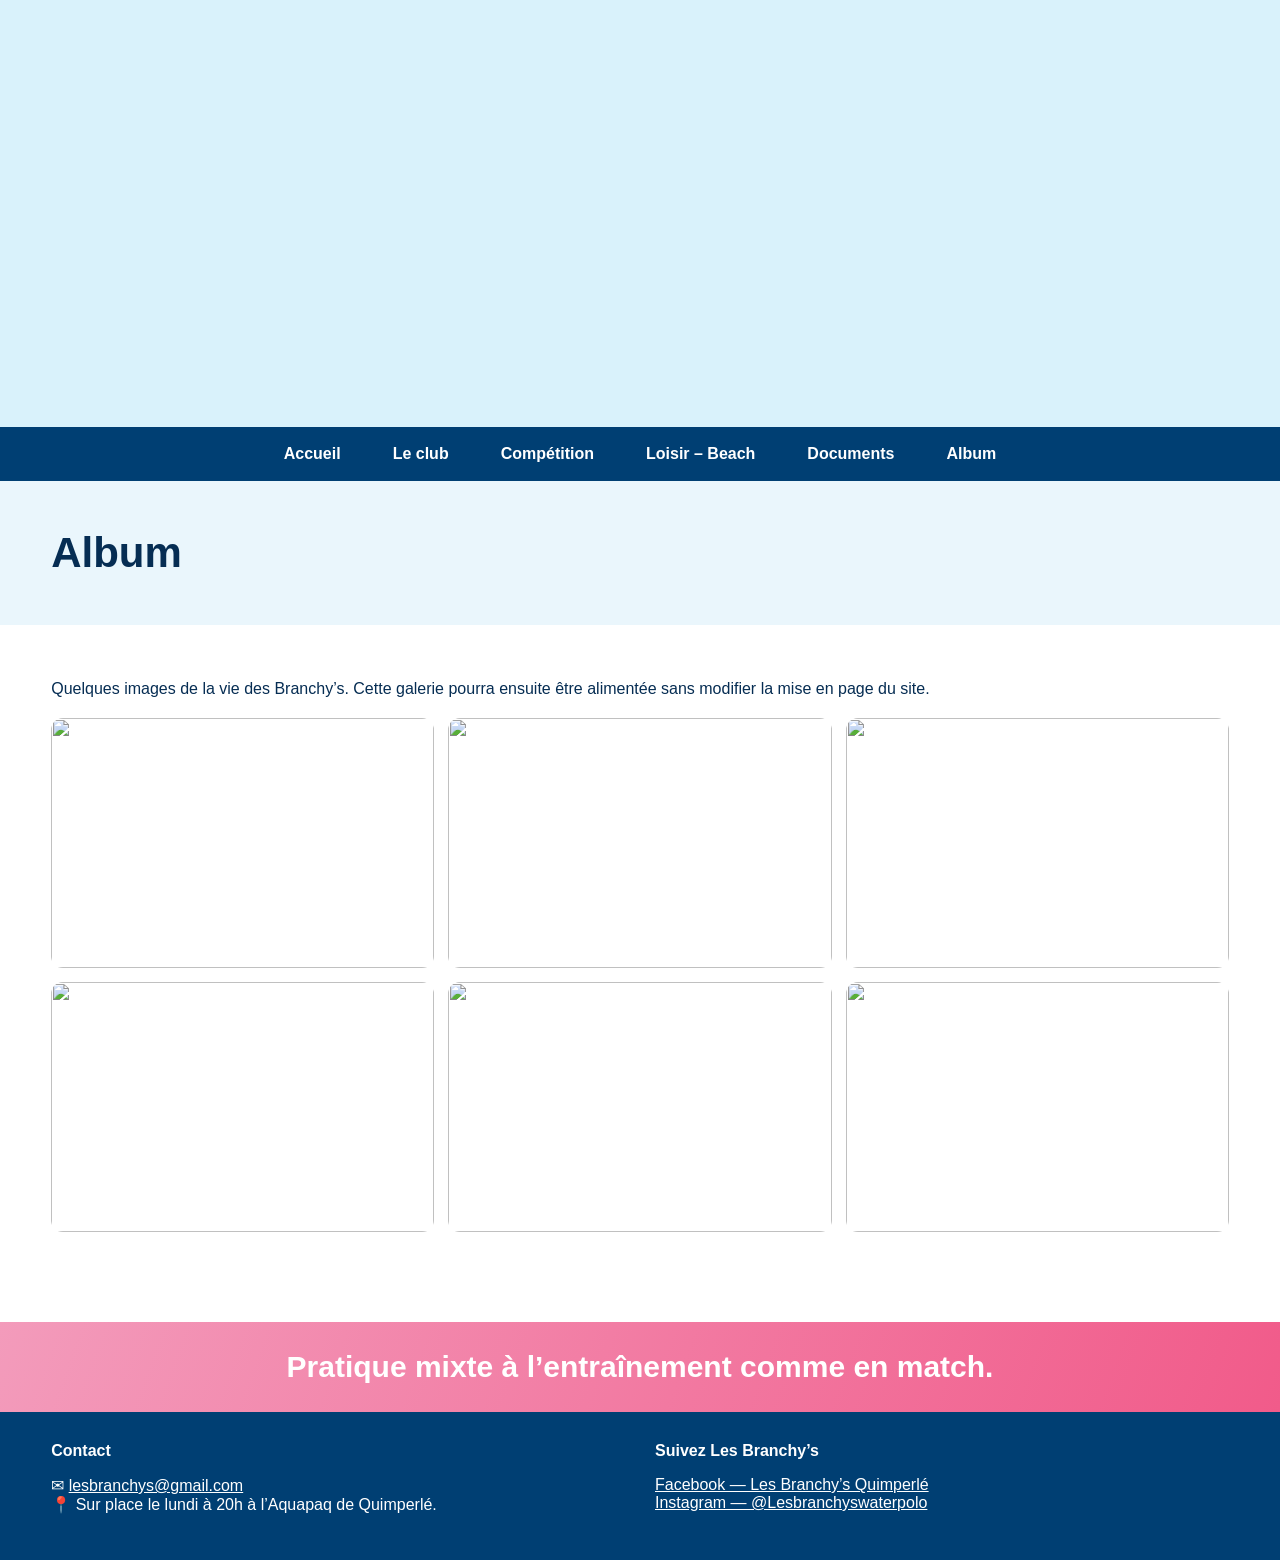
==== album.html @ 8bf20560 "Add files via upload" ====
<!doctype html><html lang="fr"><head><meta charset="utf-8"><meta name="viewport" content="width=device-width,initial-scale=1"><title>Album | Les Branchy's</title><meta name="description" content="Les Branchy's, club de water-polo à Quimperlé."><link rel="stylesheet" href="style.css"></head><body><div class="banner"></div><div class="top"><div class="menu" onclick="menu()">☰ Menu</div><nav class="nav"><a href="index.html">Accueil</a><a href="club.html">Le club</a><a href="competition.html">Compétition</a><a href="loisir-beach.html">Loisir – Beach</a><a href="documents.html">Documents</a><a href="album.html">Album</a></nav></div><section class="pagehead"><div class="wrap"><h1>Album</h1></div></section><main class="wrap content"><p>Quelques images de la vie des Branchy’s. Cette galerie pourra ensuite être alimentée sans modifier la mise en page du site.</p><div class="gallery"><img src="assets/competition.jpg"><img src="assets/beach.jpg"><img src="assets/aquapaq.jpg"><img src="assets/waterpolo-hero.png"><img src="assets/ball.jpg"><img src="assets/logo.jpg"></div></main><div class="mixed">Pratique mixte à l’entraînement comme en match.</div><footer class="footer"><div class="wrap cols"><div><b>Contact</b><p>✉ <a href="mailto:lesbranchys@gmail.com">lesbranchys@gmail.com</a><br>📍 Sur place le lundi à 20h à l’Aquapaq de Quimperlé.</p></div><div><b>Suivez Les Branchy’s</b><p><a href="https://www.facebook.com/lesbranchysWaterpolo?locale=fr_FR">Facebook — Les Branchy’s Quimperlé</a><br><a href="https://www.instagram.com/lesbranchyswaterpolo/">Instagram — @Lesbranchyswaterpolo</a></p></div></div></footer><script src="app.js"></script></body></html>
---- style.css ----
:root{--blue:#003f73;--blue2:#0067a7;--pink:#f15b8a;--yellow:#ffd43b;--ink:#062d53;--pale:#f4f9fd}*{box-sizing:border-box}body{margin:0;font-family:Arial,Helvetica,sans-serif;color:var(--ink);background:white}a{color:inherit}.top{background:var(--blue);position:sticky;top:0;z-index:20}.nav{max-width:1180px;margin:auto;display:flex;align-items:center;justify-content:center;gap:8px;min-height:54px}.nav a{color:white;text-decoration:none;font-weight:700;padding:18px 22px}.nav a:hover,.nav a.active{background:#0c6ca5}.menu{display:none;color:white;font-size:26px;padding:12px 18px;cursor:pointer}.banner{width:100%;max-width:1400px;margin:auto;aspect-ratio:3 / 1;background:url('assets/bandeau.png') center/contain no-repeat;background-color:#d9f2fb}.hero{background:linear-gradient(90deg,rgba(0,36,67,.92) 0%,rgba(0,36,67,.55) 38%,rgba(0,36,67,.05) 70%),url('assets/waterpolo-hero.png') center 58%/cover no-repeat;min-height:430px;display:flex;align-items:center}.hero .inner{width:min(1180px,92%);margin:auto;color:white}.hero h1{font-size:54px;margin:0 0 8px}.hero h2{font-size:31px;max-width:590px;margin:0 0 18px}.hero p{font-size:19px;line-height:1.5;max-width:500px}.wrap{width:min(1180px,92%);margin:auto}.cards{display:grid;grid-template-columns:repeat(3,1fr);gap:18px;margin:26px auto}.card{background:var(--pale);border-radius:16px;overflow:hidden;box-shadow:0 5px 18px #003f7312}.card img{width:100%;height:190px;object-fit:cover}.card .txt{padding:22px}.card h3{font-size:25px;margin:0 0 12px}.pink{color:var(--pink);font-weight:800}.grid2{display:grid;grid-template-columns:1.3fr .8fr 1fr;gap:18px;margin:28px auto}.panel{border:1px solid #dceaf4;border-radius:15px;padding:22px;background:white}.panel h3{margin-top:0;font-size:23px}.event{display:grid;grid-template-columns:78px 1fr;gap:14px;padding:14px 0;border-top:1px solid #e4eef5}.date{background:#edf6fc;border-radius:10px;text-align:center;padding:8px;font-weight:800}.join{background:linear-gradient(160deg,#0067a7,#003f73);color:white}.btn{display:inline-block;background:var(--yellow);color:#073b67;text-decoration:none;font-weight:800;border-radius:9px;padding:14px 18px;margin-top:10px}.place{padding:14px 0;border-top:1px solid #e4eef5}.place a{color:#0672bb}.mixed{margin-top:30px;background:linear-gradient(110deg,#f39bbb,#f15b8a);color:white;text-align:center;font-size:30px;font-weight:800;padding:28px}.footer{background:#003f73;color:white;padding:30px 0}.footer .cols{display:grid;grid-template-columns:1fr 1fr;gap:30px}.footer a{color:white}.pagehead{background:#eaf6fc;padding:48px 0}.pagehead h1{font-size:42px;margin:0}.content{padding:35px 0 60px;line-height:1.65}.content h2{color:var(--blue)}.gallery{display:grid;grid-template-columns:repeat(3,1fr);gap:14px}.gallery img{width:100%;height:250px;object-fit:cover;border-radius:12px}.doc{padding:16px;border:1px solid #dceaf4;border-radius:10px;margin:10px 0}.small{font-size:14px;opacity:.85}@media(max-width:800px){.banner{width:100%;aspect-ratio:3 / 1}.menu{display:block}.nav{display:none;flex-direction:column;align-items:stretch}.nav.open{display:flex}.nav a{padding:13px 20px}.hero{min-height:420px}.hero h1{font-size:39px}.hero h2{font-size:25px}.cards,.grid2,.footer .cols,.gallery{grid-template-columns:1fr}.card img{height:220px}.mixed{font-size:23px}.top{position:relative}}
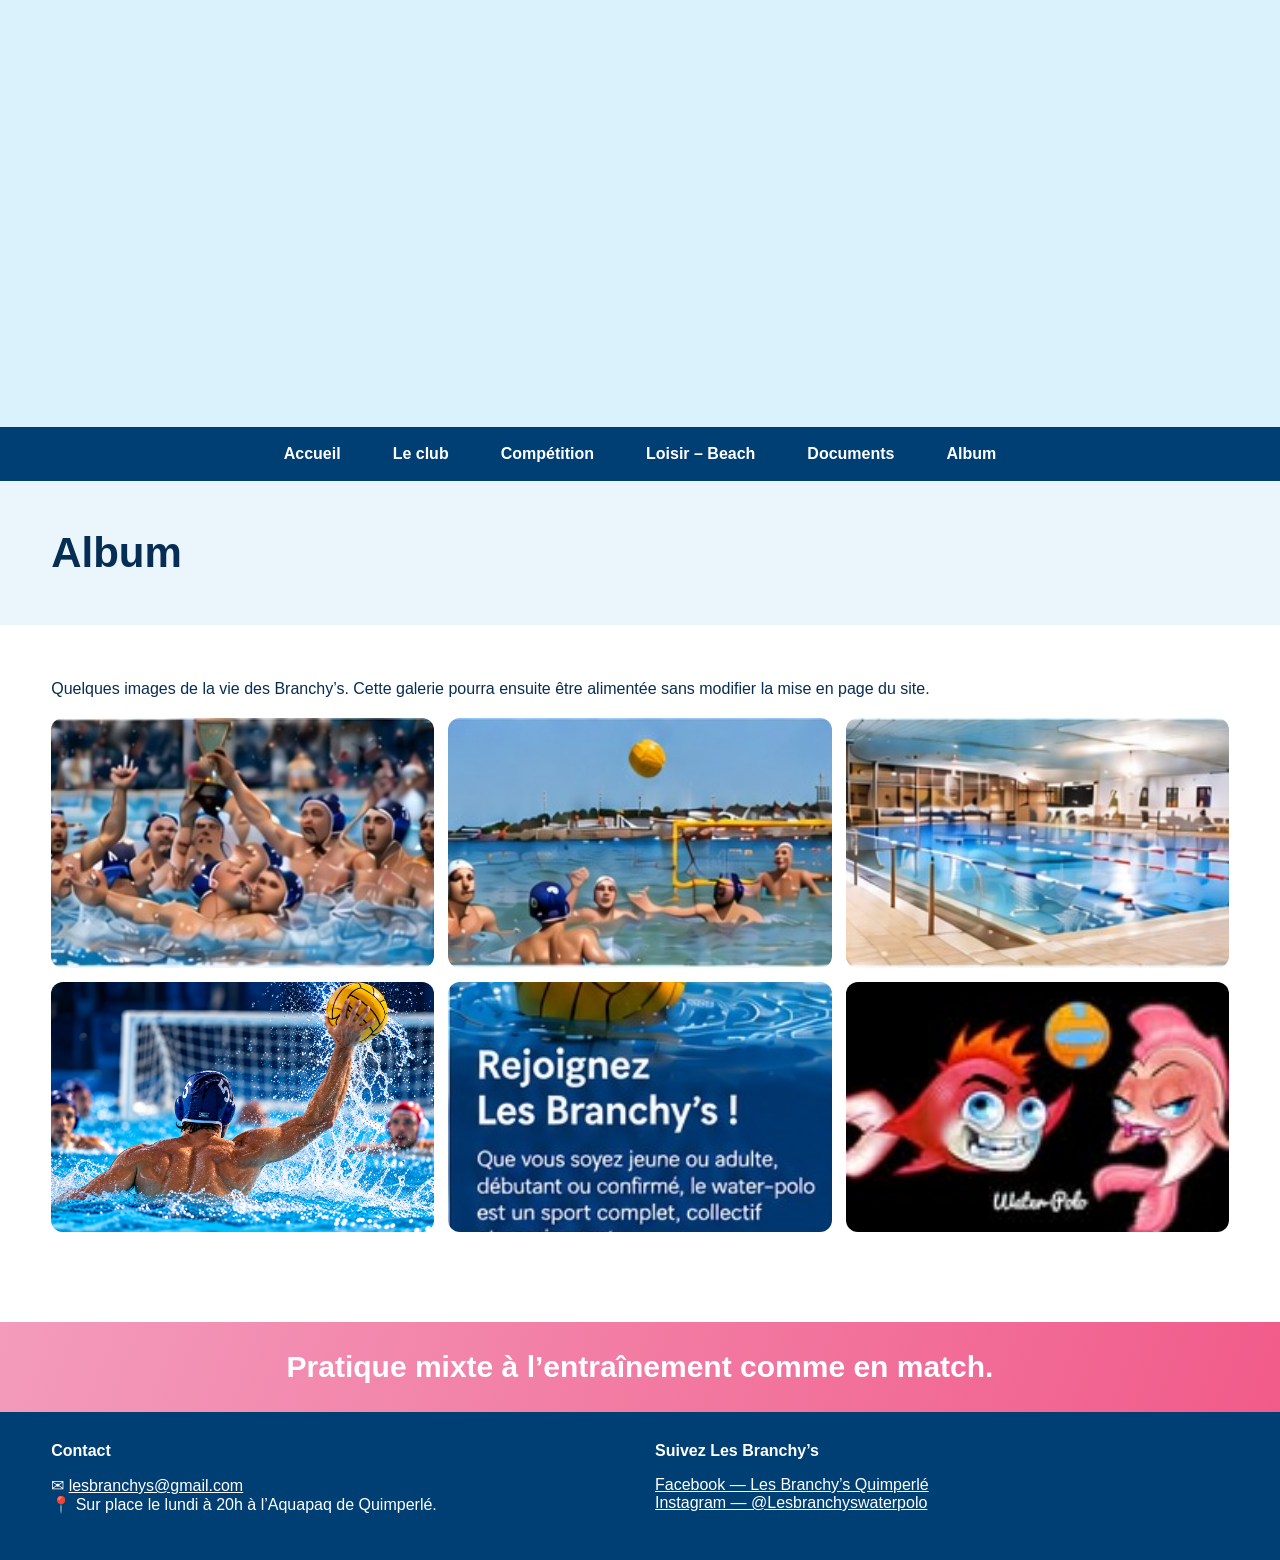
==== commit 24161965: "Add files via upload" ====
--- a/album.html
+++ b/album.html
@@ -1 +1 @@
-<!doctype html><html lang="fr"><head><meta charset="utf-8"><meta name="viewport" content="width=device-width,initial-scale=1"><title>Album | Les Branchy's</title><meta name="description" content="Les Branchy's, club de water-polo à Quimperlé."><link rel="stylesheet" href="style.css"></head><body><div class="banner"></div><div class="top"><div class="menu" onclick="menu()">☰ Menu</div><nav class="nav"><a href="index.html">Accueil</a><a href="club.html">Le club</a><a href="competition.html">Compétition</a><a href="loisir-beach.html">Loisir – Beach</a><a href="documents.html">Documents</a><a href="album.html">Album</a></nav></div><section class="pagehead"><div class="wrap"><h1>Album</h1></div></section><main class="wrap content"><p>Quelques images de la vie des Branchy’s. Cette galerie pourra ensuite être alimentée sans modifier la mise en page du site.</p><div class="gallery"><img src="assets/competition.jpg"><img src="assets/beach.jpg"><img src="assets/aquapaq.jpg"><img src="assets/waterpolo-hero.png"><img src="assets/ball.jpg"><img src="assets/logo.jpg"></div></main><div class="mixed">Pratique mixte à l’entraînement comme en match.</div><footer class="footer"><div class="wrap cols"><div><b>Contact</b><p>✉ <a href="mailto:lesbranchys@gmail.com">lesbranchys@gmail.com</a><br>📍 Sur place le lundi à 20h à l’Aquapaq de Quimperlé.</p></div><div><b>Suivez Les Branchy’s</b><p><a href="https://www.facebook.com/lesbranchysWaterpolo?locale=fr_FR">Facebook — Les Branchy’s Quimperlé</a><br><a href="https://www.instagram.com/lesbranchyswaterpolo/">Instagram — @Lesbranchyswaterpolo</a></p></div></div></footer><script src="app.js"></script></body></html>+<!doctype html><html lang="fr"><head><meta charset="utf-8"><meta name="viewport" content="width=device-width,initial-scale=1"><title>Album | Les Branchy's</title><meta name="description" content="Les Branchy's, club de water-polo à Quimperlé."><link rel="stylesheet" href="style.css"></head><body><div class="banner"></div><div class="top"><div class="menu" onclick="menu()">☰ Menu</div><nav class="nav"><a href="index.html">Accueil</a><a href="club.html">Le club</a><a href="competition.html">Compétition</a><a href="loisir-beach.html">Loisir – Beach</a><a href="documents.html">Documents</a><a href="album.html">Album</a></nav></div><section class="pagehead"><div class="wrap"><h1>Album</h1></div></section><main class="wrap content"><p>Quelques images de la vie des Branchy’s. Cette galerie pourra ensuite être alimentée sans modifier la mise en page du site.</p><div class="gallery"><img src="competition.jpg"><img src="beach.jpg"><img src="aquapaq.jpg"><img src="waterpolo-hero.png"><img src="ball.jpg"><img src="logo.jpg"></div></main><div class="mixed">Pratique mixte à l’entraînement comme en match.</div><footer class="footer"><div class="wrap cols"><div><b>Contact</b><p>✉ <a href="mailto:lesbranchys@gmail.com">lesbranchys@gmail.com</a><br>📍 Sur place le lundi à 20h à l’Aquapaq de Quimperlé.</p></div><div><b>Suivez Les Branchy’s</b><p><a href="https://www.facebook.com/lesbranchysWaterpolo?locale=fr_FR">Facebook — Les Branchy’s Quimperlé</a><br><a href="https://www.instagram.com/lesbranchyswaterpolo/">Instagram — @Lesbranchyswaterpolo</a></p></div></div></footer><script src="app.js"></script></body></html>
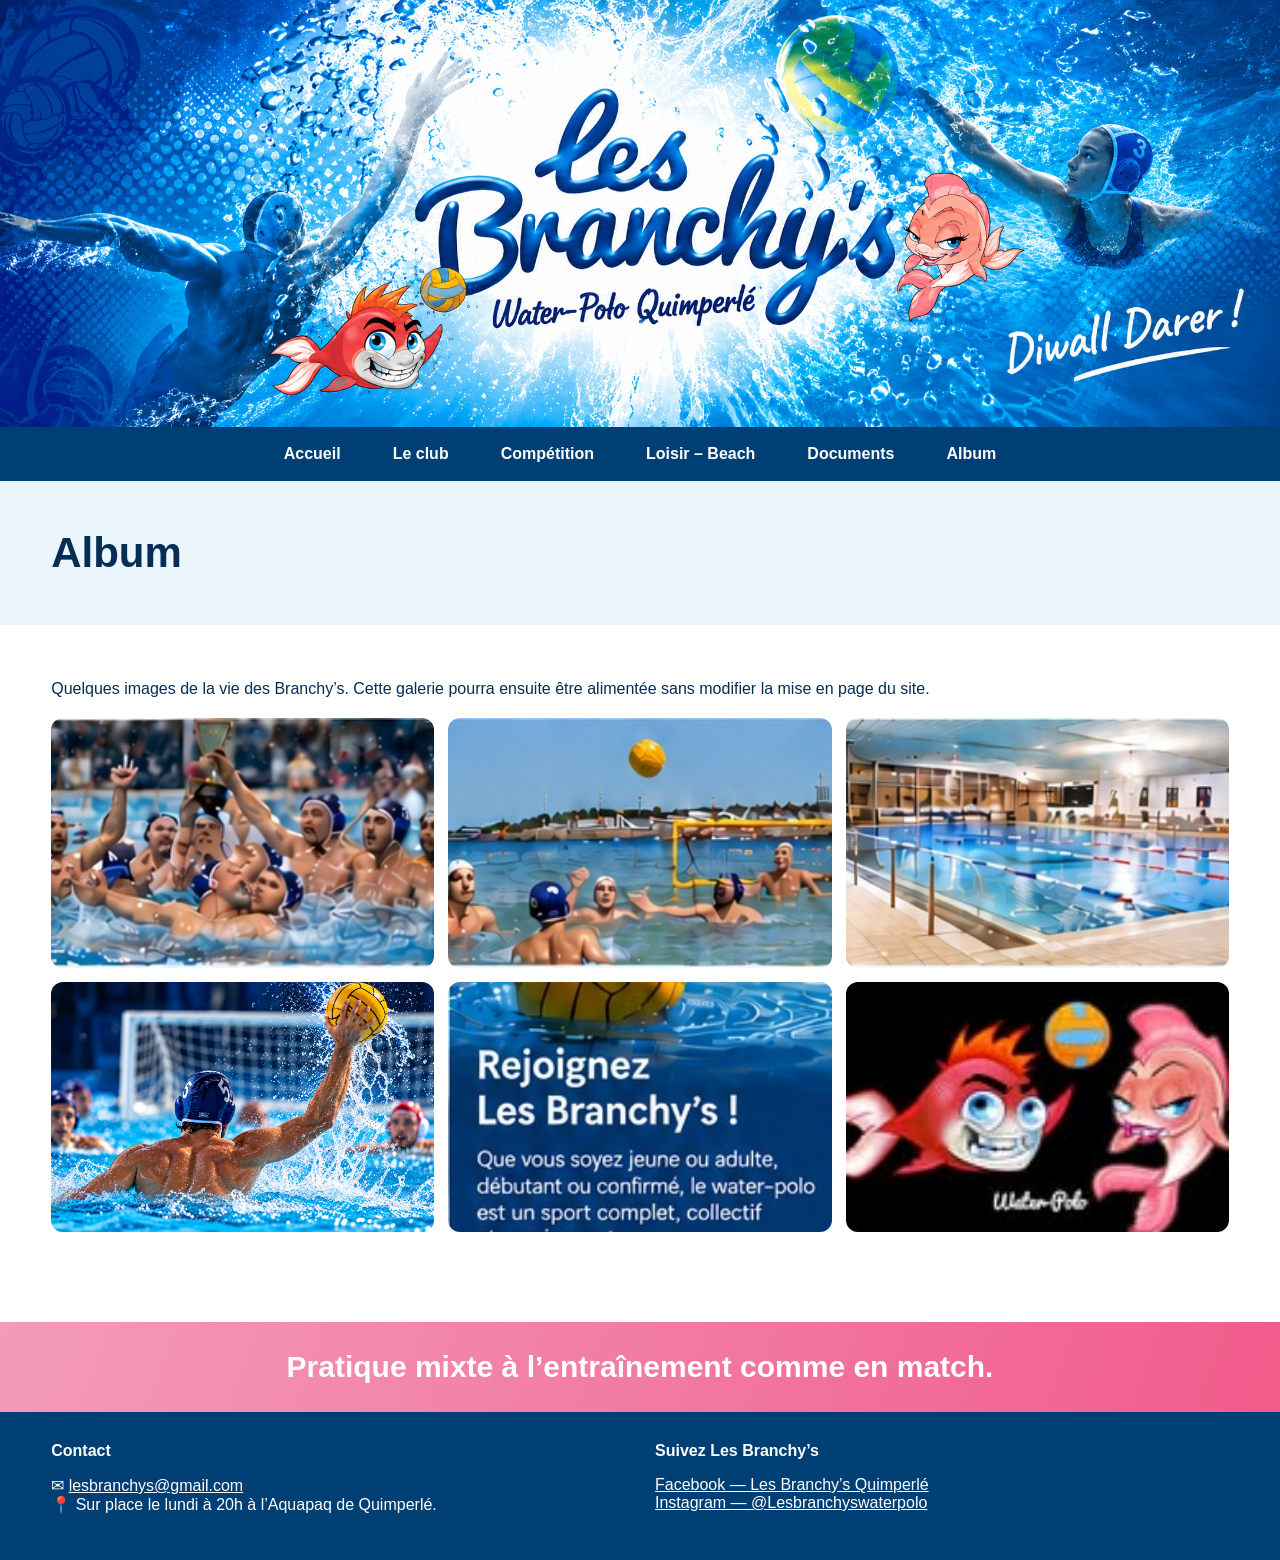
==== commit 8d949364: "Add files via upload" ====
--- a/album.html
+++ b/album.html
@@ -1 +1 @@
-<!doctype html><html lang="fr"><head><meta charset="utf-8"><meta name="viewport" content="width=device-width,initial-scale=1"><title>Album | Les Branchy's</title><meta name="description" content="Les Branchy's, club de water-polo à Quimperlé."><link rel="stylesheet" href="style.css"></head><body><div class="banner"></div><div class="top"><div class="menu" onclick="menu()">☰ Menu</div><nav class="nav"><a href="index.html">Accueil</a><a href="club.html">Le club</a><a href="competition.html">Compétition</a><a href="loisir-beach.html">Loisir – Beach</a><a href="documents.html">Documents</a><a href="album.html">Album</a></nav></div><section class="pagehead"><div class="wrap"><h1>Album</h1></div></section><main class="wrap content"><p>Quelques images de la vie des Branchy’s. Cette galerie pourra ensuite être alimentée sans modifier la mise en page du site.</p><div class="gallery"><img src="competition.jpg"><img src="beach.jpg"><img src="aquapaq.jpg"><img src="waterpolo-hero.png"><img src="ball.jpg"><img src="logo.jpg"></div></main><div class="mixed">Pratique mixte à l’entraînement comme en match.</div><footer class="footer"><div class="wrap cols"><div><b>Contact</b><p>✉ <a href="mailto:lesbranchys@gmail.com">lesbranchys@gmail.com</a><br>📍 Sur place le lundi à 20h à l’Aquapaq de Quimperlé.</p></div><div><b>Suivez Les Branchy’s</b><p><a href="https://www.facebook.com/lesbranchysWaterpolo?locale=fr_FR">Facebook — Les Branchy’s Quimperlé</a><br><a href="https://www.instagram.com/lesbranchyswaterpolo/">Instagram — @Lesbranchyswaterpolo</a></p></div></div></footer><script src="app.js"></script></body></html>+<!doctype html><html lang="fr"><head><meta charset="utf-8"><meta name="viewport" content="width=device-width,initial-scale=1"><title>Album | Les Branchy's</title><meta name="description" content="Les Branchy's, club de water-polo à Quimperlé."><link rel="stylesheet" href="style.css?v=8"></head><body><div class="banner"><img src="bandeau.png?v=8" alt="Les Branchy’s Water-Polo Quimperlé, Diwall Darer !"></div><div class="top"><div class="menu" onclick="menu()">☰ Menu</div><nav class="nav"><a href="index.html">Accueil</a><a href="club.html">Le club</a><a href="competition.html">Compétition</a><a href="loisir-beach.html">Loisir – Beach</a><a href="documents.html">Documents</a><a href="album.html">Album</a></nav></div><section class="pagehead"><div class="wrap"><h1>Album</h1></div></section><main class="wrap content"><p>Quelques images de la vie des Branchy’s. Cette galerie pourra ensuite être alimentée sans modifier la mise en page du site.</p><div class="gallery"><img src="competition.jpg"><img src="beach.jpg"><img src="aquapaq.jpg"><img src="waterpolo-hero.png"><img src="ball.jpg"><img src="logo.jpg"></div></main><div class="mixed">Pratique mixte à l’entraînement comme en match.</div><footer class="footer"><div class="wrap cols"><div><b>Contact</b><p>✉ <a href="mailto:lesbranchys@gmail.com">lesbranchys@gmail.com</a><br>📍 Sur place le lundi à 20h à l’Aquapaq de Quimperlé.</p></div><div><b>Suivez Les Branchy’s</b><p><a href="https://www.facebook.com/lesbranchysWaterpolo?locale=fr_FR">Facebook — Les Branchy’s Quimperlé</a><br><a href="https://www.instagram.com/lesbranchyswaterpolo/">Instagram — @Lesbranchyswaterpolo</a></p></div></div></footer><script src="app.js"></script></body></html>
--- a/style.css
+++ b/style.css
@@ -1 +1,4 @@
-:root{--blue:#003f73;--blue2:#0067a7;--pink:#f15b8a;--yellow:#ffd43b;--ink:#062d53;--pale:#f4f9fd}*{box-sizing:border-box}body{margin:0;font-family:Arial,Helvetica,sans-serif;color:var(--ink);background:white}a{color:inherit}.top{background:var(--blue);position:sticky;top:0;z-index:20}.nav{max-width:1180px;margin:auto;display:flex;align-items:center;justify-content:center;gap:8px;min-height:54px}.nav a{color:white;text-decoration:none;font-weight:700;padding:18px 22px}.nav a:hover,.nav a.active{background:#0c6ca5}.menu{display:none;color:white;font-size:26px;padding:12px 18px;cursor:pointer}.banner{width:100%;max-width:1400px;margin:auto;aspect-ratio:3 / 1;background:url('assets/bandeau.png') center/contain no-repeat;background-color:#d9f2fb}.hero{background:linear-gradient(90deg,rgba(0,36,67,.92) 0%,rgba(0,36,67,.55) 38%,rgba(0,36,67,.05) 70%),url('assets/waterpolo-hero.png') center 58%/cover no-repeat;min-height:430px;display:flex;align-items:center}.hero .inner{width:min(1180px,92%);margin:auto;color:white}.hero h1{font-size:54px;margin:0 0 8px}.hero h2{font-size:31px;max-width:590px;margin:0 0 18px}.hero p{font-size:19px;line-height:1.5;max-width:500px}.wrap{width:min(1180px,92%);margin:auto}.cards{display:grid;grid-template-columns:repeat(3,1fr);gap:18px;margin:26px auto}.card{background:var(--pale);border-radius:16px;overflow:hidden;box-shadow:0 5px 18px #003f7312}.card img{width:100%;height:190px;object-fit:cover}.card .txt{padding:22px}.card h3{font-size:25px;margin:0 0 12px}.pink{color:var(--pink);font-weight:800}.grid2{display:grid;grid-template-columns:1.3fr .8fr 1fr;gap:18px;margin:28px auto}.panel{border:1px solid #dceaf4;border-radius:15px;padding:22px;background:white}.panel h3{margin-top:0;font-size:23px}.event{display:grid;grid-template-columns:78px 1fr;gap:14px;padding:14px 0;border-top:1px solid #e4eef5}.date{background:#edf6fc;border-radius:10px;text-align:center;padding:8px;font-weight:800}.join{background:linear-gradient(160deg,#0067a7,#003f73);color:white}.btn{display:inline-block;background:var(--yellow);color:#073b67;text-decoration:none;font-weight:800;border-radius:9px;padding:14px 18px;margin-top:10px}.place{padding:14px 0;border-top:1px solid #e4eef5}.place a{color:#0672bb}.mixed{margin-top:30px;background:linear-gradient(110deg,#f39bbb,#f15b8a);color:white;text-align:center;font-size:30px;font-weight:800;padding:28px}.footer{background:#003f73;color:white;padding:30px 0}.footer .cols{display:grid;grid-template-columns:1fr 1fr;gap:30px}.footer a{color:white}.pagehead{background:#eaf6fc;padding:48px 0}.pagehead h1{font-size:42px;margin:0}.content{padding:35px 0 60px;line-height:1.65}.content h2{color:var(--blue)}.gallery{display:grid;grid-template-columns:repeat(3,1fr);gap:14px}.gallery img{width:100%;height:250px;object-fit:cover;border-radius:12px}.doc{padding:16px;border:1px solid #dceaf4;border-radius:10px;margin:10px 0}.small{font-size:14px;opacity:.85}@media(max-width:800px){.banner{width:100%;aspect-ratio:3 / 1}.menu{display:block}.nav{display:none;flex-direction:column;align-items:stretch}.nav.open{display:flex}.nav a{padding:13px 20px}.hero{min-height:420px}.hero h1{font-size:39px}.hero h2{font-size:25px}.cards,.grid2,.footer .cols,.gallery{grid-template-columns:1fr}.card img{height:220px}.mixed{font-size:23px}.top{position:relative}}
+:root{--blue:#003f73;--blue2:#0067a7;--pink:#f15b8a;--yellow:#ffd43b;--ink:#062d53;--pale:#f4f9fd}*{box-sizing:border-box}body{margin:0;font-family:Arial,Helvetica,sans-serif;color:var(--ink);background:white}a{color:inherit}.top{background:var(--blue);position:sticky;top:0;z-index:20}.nav{max-width:1180px;margin:auto;display:flex;align-items:center;justify-content:center;gap:8px;min-height:54px}.nav a{color:white;text-decoration:none;font-weight:700;padding:18px 22px}.nav a:hover,.nav a.active{background:#0c6ca5}.menu{display:none;color:white;font-size:26px;padding:12px 18px;cursor:pointer}.banner{width:100%;max-width:1400px;margin:auto;aspect-ratio:3 / 1;background:url('bandeau.png') center/contain no-repeat;background-color:#d9f2fb}.hero{background:linear-gradient(90deg,rgba(0,36,67,.92) 0%,rgba(0,36,67,.55) 38%,rgba(0,36,67,.05) 70%),url('waterpolo-hero.png') center 58%/cover no-repeat;min-height:430px;display:flex;align-items:center}.hero .inner{width:min(1180px,92%);margin:auto;color:white}.hero h1{font-size:54px;margin:0 0 8px}.hero h2{font-size:31px;max-width:590px;margin:0 0 18px}.hero p{font-size:19px;line-height:1.5;max-width:500px}.wrap{width:min(1180px,92%);margin:auto}.cards{display:grid;grid-template-columns:repeat(3,1fr);gap:18px;margin:26px auto}.card{background:var(--pale);border-radius:16px;overflow:hidden;box-shadow:0 5px 18px #003f7312}.card img{width:100%;height:190px;object-fit:cover}.card .txt{padding:22px}.card h3{font-size:25px;margin:0 0 12px}.pink{color:var(--pink);font-weight:800}.grid2{display:grid;grid-template-columns:1.3fr .8fr 1fr;gap:18px;margin:28px auto}.panel{border:1px solid #dceaf4;border-radius:15px;padding:22px;background:white}.panel h3{margin-top:0;font-size:23px}.event{display:grid;grid-template-columns:78px 1fr;gap:14px;padding:14px 0;border-top:1px solid #e4eef5}.date{background:#edf6fc;border-radius:10px;text-align:center;padding:8px;font-weight:800}.join{background:linear-gradient(160deg,#0067a7,#003f73);color:white}.btn{display:inline-block;background:var(--yellow);color:#073b67;text-decoration:none;font-weight:800;border-radius:9px;padding:14px 18px;margin-top:10px}.place{padding:14px 0;border-top:1px solid #e4eef5}.place a{color:#0672bb}.mixed{margin-top:30px;background:linear-gradient(110deg,#f39bbb,#f15b8a);color:white;text-align:center;font-size:30px;font-weight:800;padding:28px}.footer{background:#003f73;color:white;padding:30px 0}.footer .cols{display:grid;grid-template-columns:1fr 1fr;gap:30px}.footer a{color:white}.pagehead{background:#eaf6fc;padding:48px 0}.pagehead h1{font-size:42px;margin:0}.content{padding:35px 0 60px;line-height:1.65}.content h2{color:var(--blue)}.gallery{display:grid;grid-template-columns:repeat(3,1fr);gap:14px}.gallery img{width:100%;height:250px;object-fit:cover;border-radius:12px}.doc{padding:16px;border:1px solid #dceaf4;border-radius:10px;margin:10px 0}.small{font-size:14px;opacity:.85}@media(max-width:800px){.banner{width:100%;aspect-ratio:3 / 1}.menu{display:block}.nav{display:none;flex-direction:column;align-items:stretch}.nav.open{display:flex}.nav a{padding:13px 20px}.hero{min-height:420px}.hero h1{font-size:39px}.hero h2{font-size:25px}.cards,.grid2,.footer .cols,.gallery{grid-template-columns:1fr}.card img{height:220px}.mixed{font-size:23px}.top{position:relative}}
+
+/* V8 : images HTML plutôt que fonds CSS, contrôle explicite de leur affichage */
+.banner{height:auto!important;aspect-ratio:auto!important;background:none!important;max-width:1400px;margin:auto;line-height:0}.banner img{display:block;width:100%;height:auto;object-fit:contain}.hero{position:relative;isolation:isolate;background:linear-gradient(90deg,#143c5d,#c6d1dc)!important;overflow:hidden}.hero-photo{position:absolute;inset:0;width:100%;height:100%;object-fit:cover;z-index:-2}.hero:before{content:"";position:absolute;inset:0;background:linear-gradient(90deg,rgba(0,36,67,.92),rgba(0,36,67,.45) 45%,rgba(0,36,67,.06));z-index:-1}.hero .inner{position:relative;z-index:1}
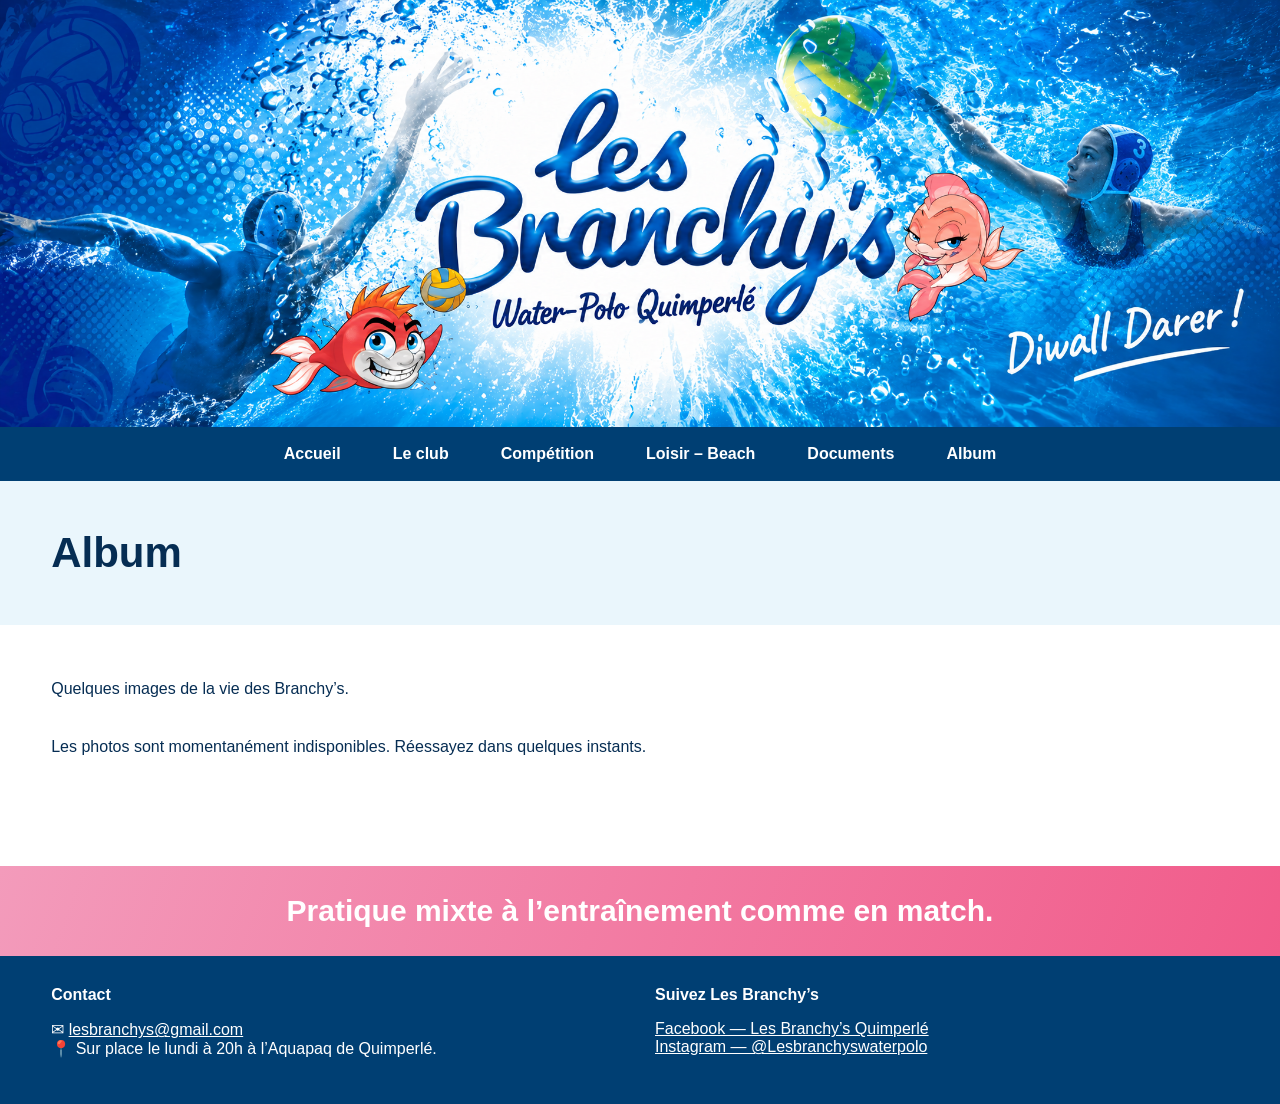
==== commit 4fa77202: "Add files via upload" ====
--- a/album.html
+++ b/album.html
@@ -1 +1,42 @@
-<!doctype html><html lang="fr"><head><meta charset="utf-8"><meta name="viewport" content="width=device-width,initial-scale=1"><title>Album | Les Branchy's</title><meta name="description" content="Les Branchy's, club de water-polo à Quimperlé."><link rel="stylesheet" href="style.css?v=8"></head><body><div class="banner"><img src="bandeau.png?v=8" alt="Les Branchy’s Water-Polo Quimperlé, Diwall Darer !"></div><div class="top"><div class="menu" onclick="menu()">☰ Menu</div><nav class="nav"><a href="index.html">Accueil</a><a href="club.html">Le club</a><a href="competition.html">Compétition</a><a href="loisir-beach.html">Loisir – Beach</a><a href="documents.html">Documents</a><a href="album.html">Album</a></nav></div><section class="pagehead"><div class="wrap"><h1>Album</h1></div></section><main class="wrap content"><p>Quelques images de la vie des Branchy’s. Cette galerie pourra ensuite être alimentée sans modifier la mise en page du site.</p><div class="gallery"><img src="competition.jpg"><img src="beach.jpg"><img src="aquapaq.jpg"><img src="waterpolo-hero.png"><img src="ball.jpg"><img src="logo.jpg"></div></main><div class="mixed">Pratique mixte à l’entraînement comme en match.</div><footer class="footer"><div class="wrap cols"><div><b>Contact</b><p>✉ <a href="mailto:lesbranchys@gmail.com">lesbranchys@gmail.com</a><br>📍 Sur place le lundi à 20h à l’Aquapaq de Quimperlé.</p></div><div><b>Suivez Les Branchy’s</b><p><a href="https://www.facebook.com/lesbranchysWaterpolo?locale=fr_FR">Facebook — Les Branchy’s Quimperlé</a><br><a href="https://www.instagram.com/lesbranchyswaterpolo/">Instagram — @Lesbranchyswaterpolo</a></p></div></div></footer><script src="app.js"></script></body></html>+<!doctype html><html lang="fr"><head><meta charset="utf-8"><meta name="viewport" content="width=device-width,initial-scale=1"><title>Album | Les Branchy's</title><meta name="description" content="Les Branchy's, club de water-polo à Quimperlé."><link rel="stylesheet" href="style.css?v=8"></head><body><div class="banner"><img src="bandeau.png?v=8" alt="Les Branchy’s Water-Polo Quimperlé, Diwall Darer !"></div><div class="top"><div class="menu" onclick="menu()">☰ Menu</div><nav class="nav"><a href="index.html">Accueil</a><a href="club.html">Le club</a><a href="competition.html">Compétition</a><a href="loisir-beach.html">Loisir – Beach</a><a href="documents.html">Documents</a><a href="album.html">Album</a></nav></div><section class="pagehead"><div class="wrap"><h1>Album</h1></div></section><main class="wrap content"><p>Quelques images de la vie des Branchy’s.</p><div class="gallery" id="branchys-gallery"><p>Chargement des photos…</p></div>
+<p id="branchys-gallery-message" style="display:none"></p>
+<script>
+(function () {
+  const gallery = document.getElementById('branchys-gallery');
+  const message = document.getElementById('branchys-gallery-message');
+  const api = 'https://api.github.com/repos/Lesbranchys/branchys-site/contents/photos';
+  fetch(api, { headers: { Accept: 'application/vnd.github+json' } })
+    .then(response => {
+      if (response.status === 404) return [];
+      if (!response.ok) throw new Error('Impossible de charger les photos');
+      return response.json();
+    })
+    .then(files => {
+      gallery.replaceChildren();
+      const images = files.filter(file => file.type === 'file' && /\.(jpe?g|png|webp|gif)$/i.test(file.name))
+        .sort((a,b) => a.name.localeCompare(b.name, 'fr', {numeric:true}));
+      if (!images.length) {
+        message.textContent = 'Les photos du club seront bientôt disponibles ici.';
+        message.style.display = 'block';
+        return;
+      }
+      for (const file of images) {
+        const link = document.createElement('a');
+        link.href = file.download_url;
+        link.target = '_blank';
+        link.rel = 'noopener noreferrer';
+        const img = document.createElement('img');
+        img.src = file.download_url;
+        img.alt = file.name.replace(/\.[^.]+$/, '').replace(/[-_]/g, ' ');
+        img.loading = 'lazy';
+        link.append(img);
+        gallery.append(link);
+      }
+    })
+    .catch(() => {
+      gallery.replaceChildren();
+      message.textContent = 'Les photos sont momentanément indisponibles. Réessayez dans quelques instants.';
+      message.style.display = 'block';
+    });
+})();
+</script></main><div class="mixed">Pratique mixte à l’entraînement comme en match.</div><footer class="footer"><div class="wrap cols"><div><b>Contact</b><p>✉ <a href="mailto:lesbranchys@gmail.com">lesbranchys@gmail.com</a><br>📍 Sur place le lundi à 20h à l’Aquapaq de Quimperlé.</p></div><div><b>Suivez Les Branchy’s</b><p><a href="https://www.facebook.com/lesbranchysWaterpolo?locale=fr_FR">Facebook — Les Branchy’s Quimperlé</a><br><a href="https://www.instagram.com/lesbranchyswaterpolo/">Instagram — @Lesbranchyswaterpolo</a></p></div></div></footer><script src="app.js"></script></body></html>
--- a/style.css
+++ b/style.css
@@ -2,3 +2,7 @@
 
 /* V8 : images HTML plutôt que fonds CSS, contrôle explicite de leur affichage */
 .banner{height:auto!important;aspect-ratio:auto!important;background:none!important;max-width:1400px;margin:auto;line-height:0}.banner img{display:block;width:100%;height:auto;object-fit:contain}.hero{position:relative;isolation:isolate;background:linear-gradient(90deg,#143c5d,#c6d1dc)!important;overflow:hidden}.hero-photo{position:absolute;inset:0;width:100%;height:100%;object-fit:cover;z-index:-2}.hero:before{content:"";position:absolute;inset:0;background:linear-gradient(90deg,rgba(0,36,67,.92),rgba(0,36,67,.45) 45%,rgba(0,36,67,.06));z-index:-1}.hero .inner{position:relative;z-index:1}
+.banner img { display: block !important; width: 100% !important; height: auto !important; opacity: 1 !important; visibility: visible !important; }
+.hero-photo { position: absolute !important; inset: 0 !important; width: 100% !important; height: 100% !important; object-fit: cover !important; z-index: 0 !important; opacity: 1 !important; visibility: visible !important; }
+.hero::before { z-index: 1 !important; pointer-events: none; }
+.hero .inner { position: relative !important; z-index: 2 !important; }
